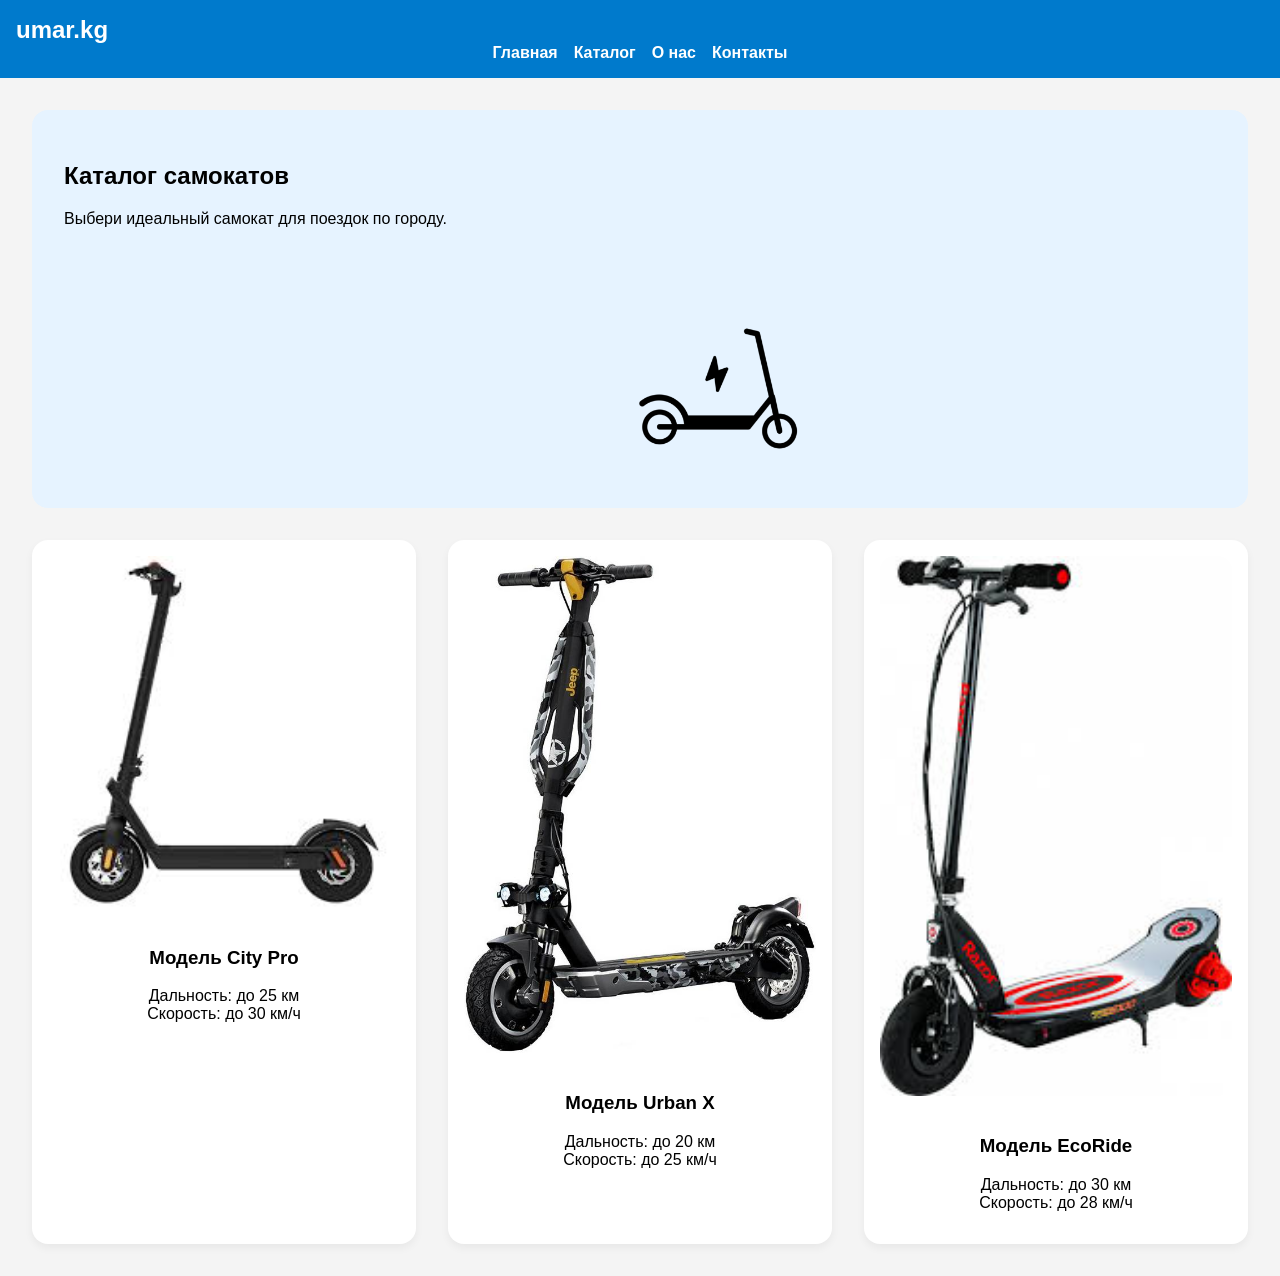
==== Catalog/index.html @ f3e792a2 "FIGMA" ====
<!DOCTYPE html>
<html lang="ru">
<head>
  <meta charset="UTF-8">
  <meta name="viewport" content="width=device-width, initial-scale=1.0">
  <title>Каталог</title>
  <link rel="stylesheet" href="style.css">
</head>
<body>
  <header>
    <div class="site-title">umar.kg</div>
    <nav>
      <a href="../index/index.html">Главная</a>
      <a href="../КАТАЛОГ/index.html">Каталог</a>
      <a href="../About/index.html">О нас</a>
      <a href="../Contacts/index.html">Контакты</a>
    </nav>
  </header>

  <main>
    <section class="hero">
      <div class="hero-text">
        <h1>Каталог самокатов</h1>
        <p>Выбери идеальный самокат для поездок по городу.</p>
      </div>
      <img src="../images/pngtree-electric-scooter-silhouette-icon-transparent-background-png-image_6614265.png" alt="Каталог" class="hero-img">
    </section>

    <section class="products">
      <div class="product">
        <img src="../images/images.jpg" alt="Модель 1">
        <h3>Модель City Pro</h3>
        <p>Дальность: до 25 км<br>Скорость: до 30 км/ч</p>
      </div>
      <div class="product">
        <img src="../images/4fb3a750f9485b3c72a861c0b748f09a-hi.jpg" alt="Модель 2">
        <h3>Модель Urban X</h3>
        <p>Дальность: до 20 км<br>Скорость: до 25 км/ч</p>
      </div>
      <div class="product">
        <img src="../images/images (1).jpg" alt="Модель 3">
        <h3>Модель EcoRide</h3>
        <p>Дальность: до 30 км<br>Скорость: до 28 км/ч</p>
      </div>
    </section>
  </main>
</body>
</html>
---- Catalog/style.css ----
body {
  font-family: Arial, sans-serif;
  margin: 0;
  background: #f4f4f4;
}

header {
  background-color: #007acc;
  padding: 1rem;
}

nav {
  display: flex;
  justify-content: center;
  gap: 1rem;
}

nav a {
  color: white;
  text-decoration: none;
  font-weight: bold;
}

main {
  padding: 2rem;
}

.site-title {
  font-size: 1.5rem;
  color: white;
  font-weight: bold;
}
.hero {
  display: flex;
  flex-wrap: wrap;
  background-color: #e6f3ff;
  padding: 2rem;
  border-radius: 1rem;
  gap: 2rem;
}

.hero-img {
  width: 200px;
  max-width: 500px;
  border-radius: 1rem;
 padding-left: 550px;

}

.products {
  display: flex;
  flex-wrap: wrap;
  gap: 2rem;
  margin-top: 2rem;
}

.product {
  background-color: #fff;
  padding: 1rem;
  border-radius: 1rem;
  flex: 1;
  min-width: 250px;
  text-align: center;
  box-shadow: 0 4px 8px rgba(0,0,0,0.05);
}

.product img {
  width: 100%;
  border-radius: 1rem;
  margin-bottom: 1rem;
}
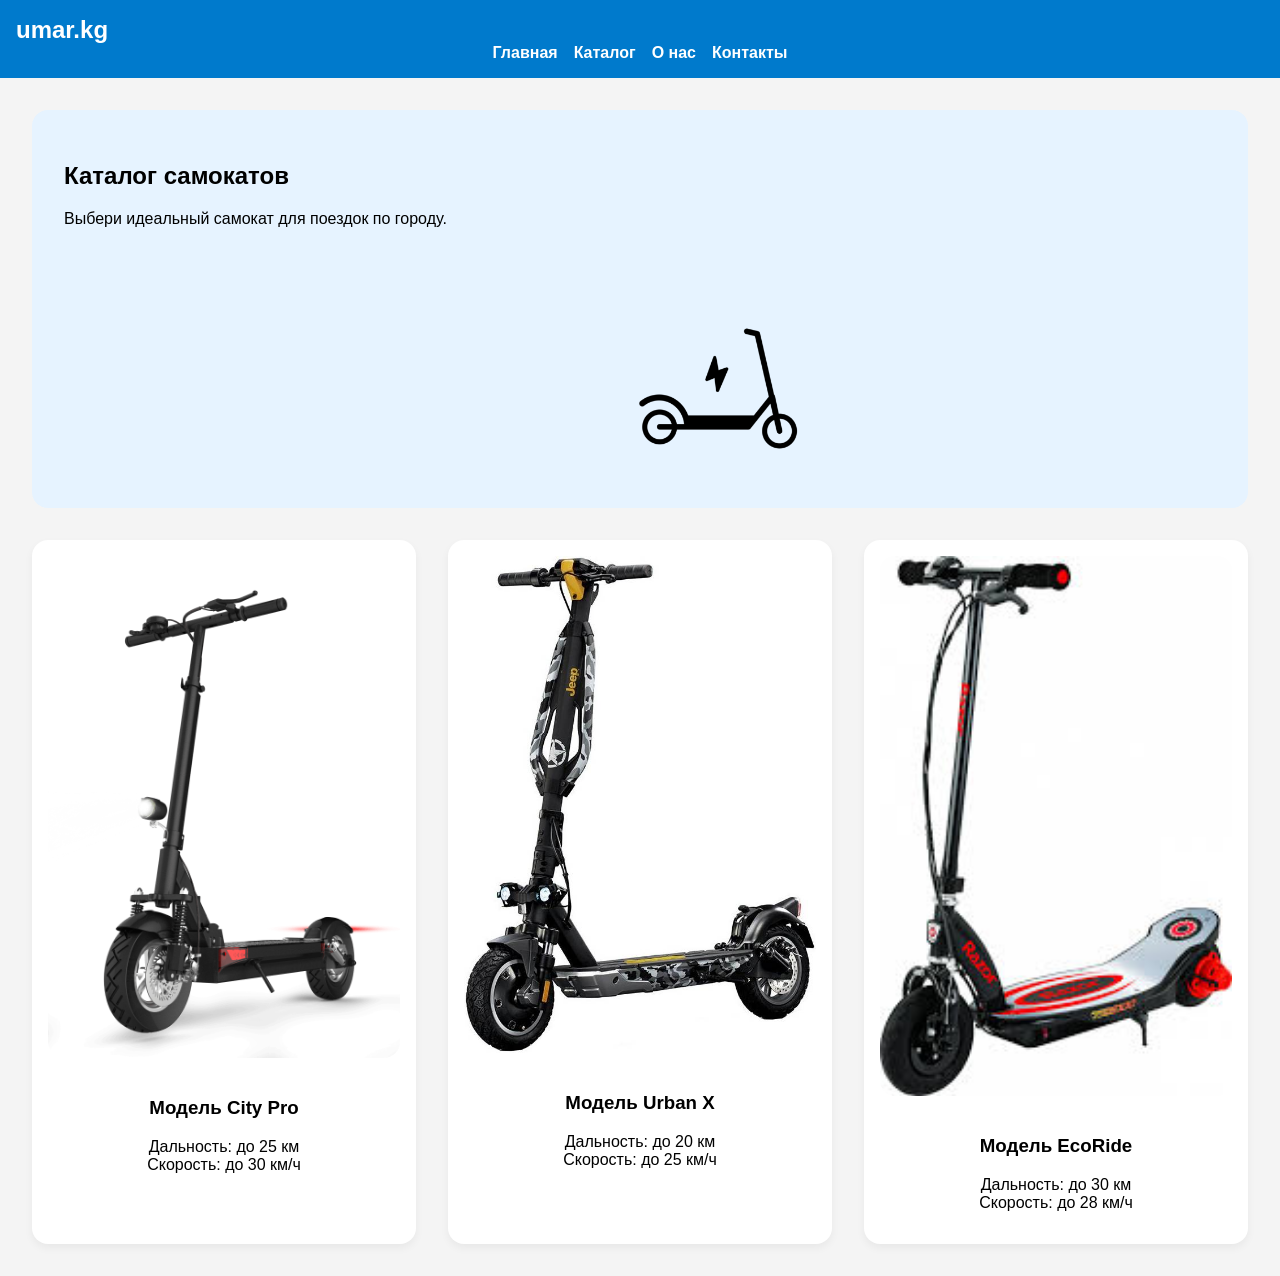
==== commit 7f319ee3: "FIGMA" ====
--- a/Catalog/index.html
+++ b/Catalog/index.html
@@ -4,7 +4,7 @@
   <meta charset="UTF-8">
   <meta name="viewport" content="width=device-width, initial-scale=1.0">
   <title>Каталог</title>
-  <link rel="stylesheet" href="style.css">
+  <link rel="stylesheet" href="../Catalog/style.css">
 </head>
 <body>
   <header>
@@ -14,6 +14,8 @@
       <a href="../КАТАЛОГ/index.html">Каталог</a>
       <a href="../About/index.html">О нас</a>
       <a href="../Contacts/index.html">Контакты</a>
+      
+      
     </nav>
   </header>
 
@@ -23,22 +25,22 @@
         <h1>Каталог самокатов</h1>
         <p>Выбери идеальный самокат для поездок по городу.</p>
       </div>
-      <img src="../images/pngtree-electric-scooter-silhouette-icon-transparent-background-png-image_6614265.png" alt="Каталог" class="hero-img">
+      <img src="../images/uuuu.png" alt="Каталог" class="hero-img">
     </section>
 
     <section class="products">
       <div class="product">
-        <img src="../images/images.jpg" alt="Модель 1">
+        <img src="../images/uma.png" alt="Модель 1">
         <h3>Модель City Pro</h3>
         <p>Дальность: до 25 км<br>Скорость: до 30 км/ч</p>
       </div>
       <div class="product">
-        <img src="../images/4fb3a750f9485b3c72a861c0b748f09a-hi.jpg" alt="Модель 2">
+        <img src="../images/hhhhh.jpg" alt="Модель 2">
         <h3>Модель Urban X</h3>
         <p>Дальность: до 20 км<br>Скорость: до 25 км/ч</p>
       </div>
       <div class="product">
-        <img src="../images/images (1).jpg" alt="Модель 3">
+        <img src="../images/gg.jpg" alt="Модель 3">
         <h3>Модель EcoRide</h3>
         <p>Дальность: до 30 км<br>Скорость: до 28 км/ч</p>
       </div>
--- a/Catalog/style.css
+++ b/Catalog/style.css
@@ -51,6 +51,7 @@
   display: flex;
   flex-wrap: wrap;
   gap: 2rem;
+  
   margin-top: 2rem;
 }
 
@@ -68,4 +69,5 @@
   width: 100%;
   border-radius: 1rem;
   margin-bottom: 1rem;
+ 
 }
